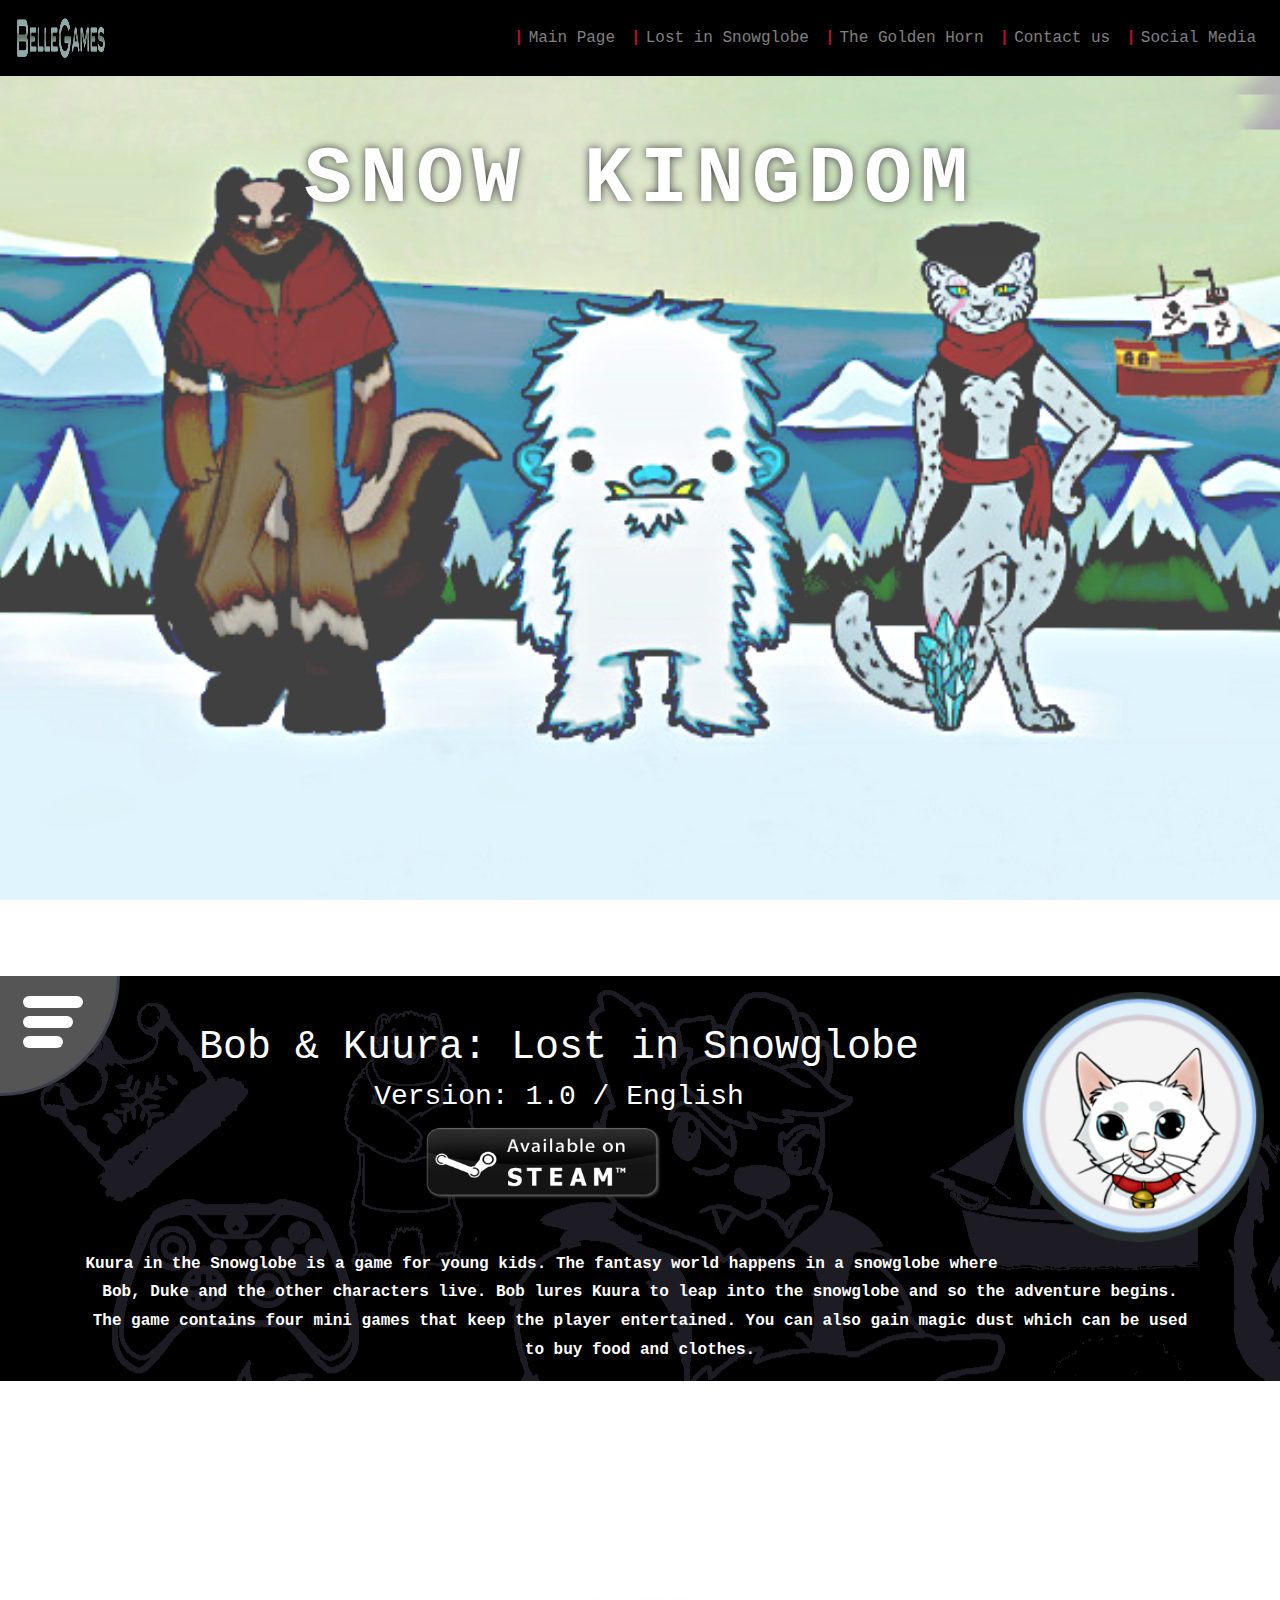
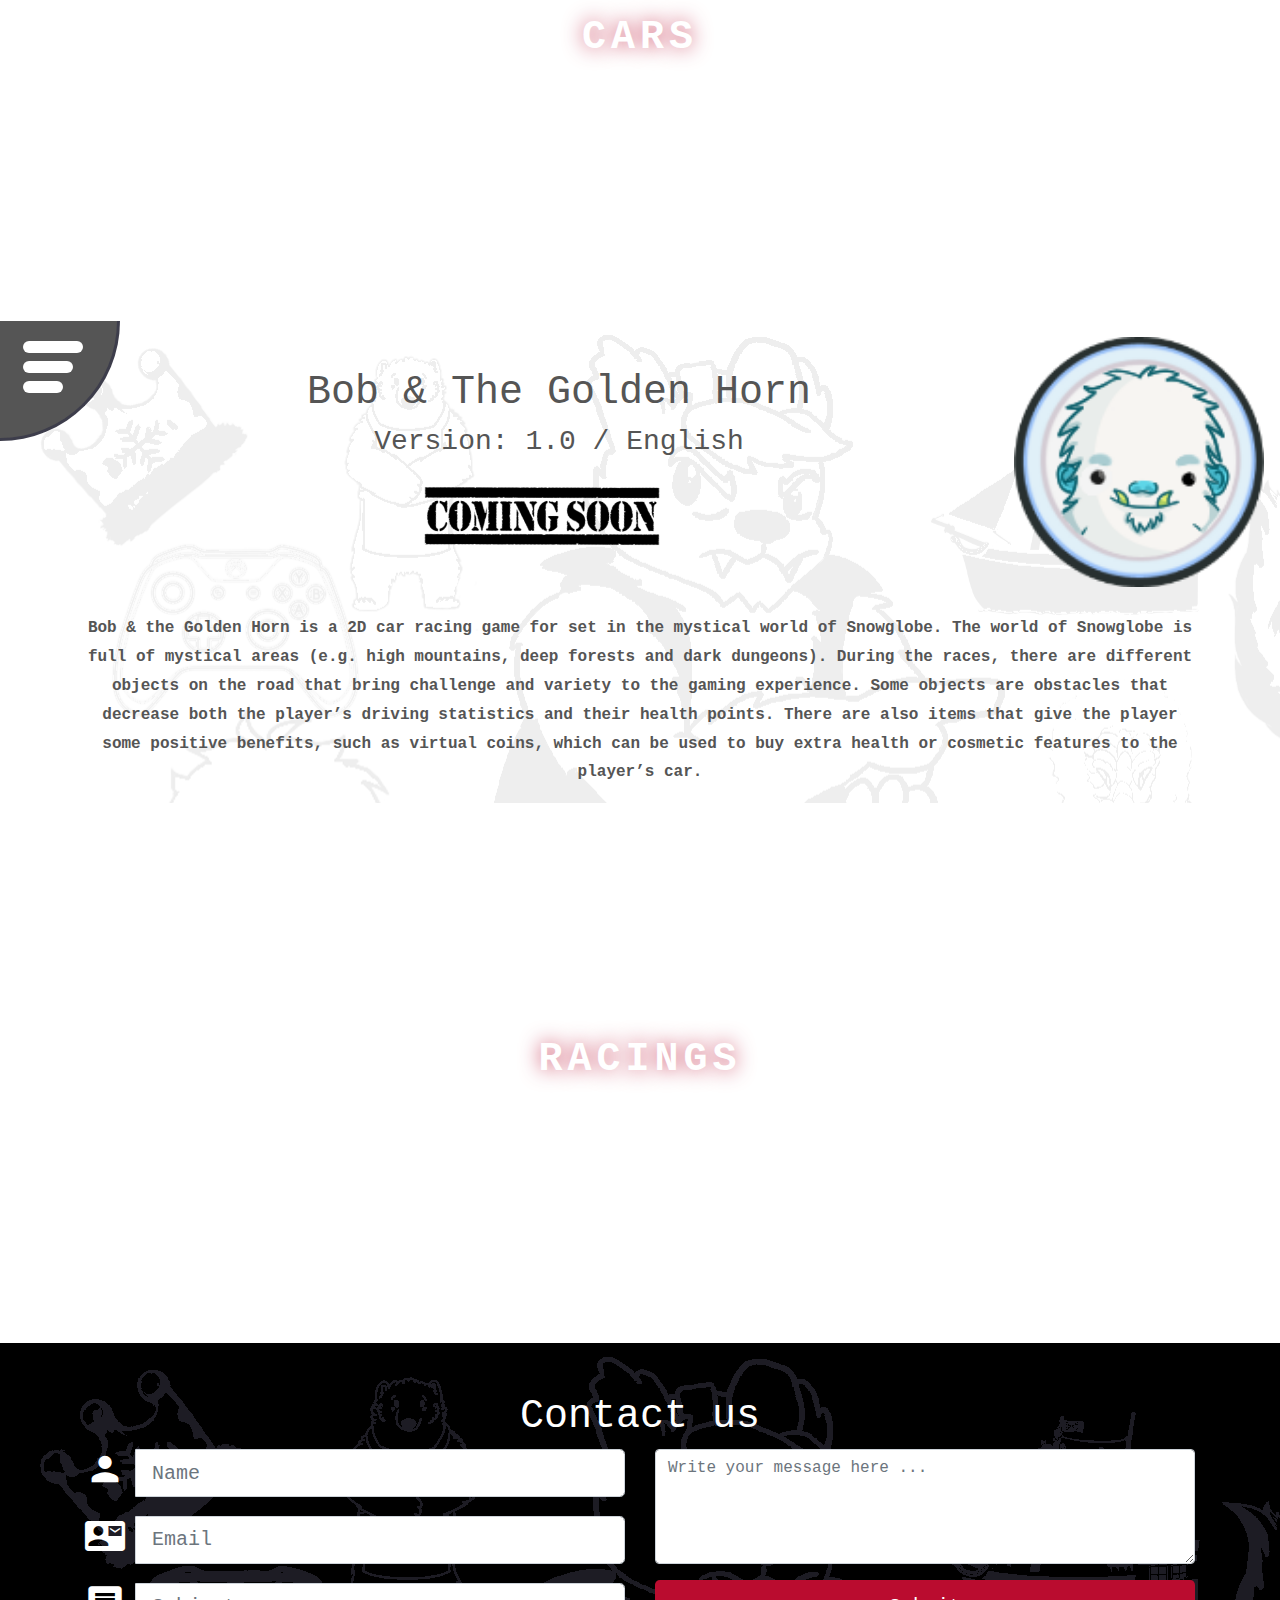
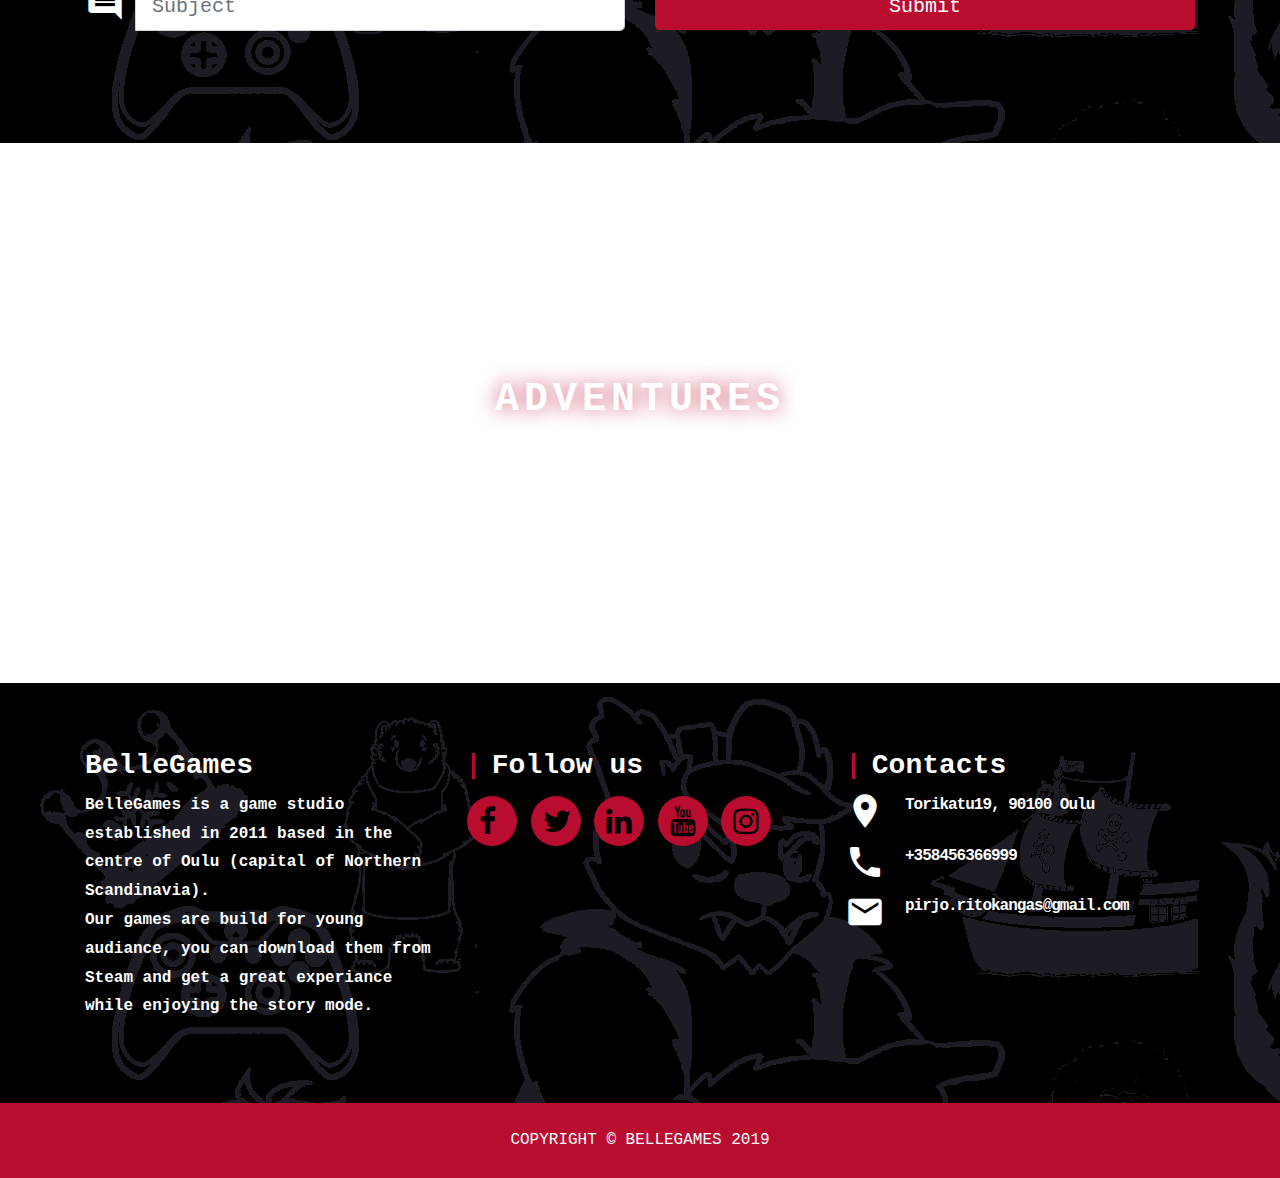
==== index.html @ 77a2d6e7 "first commit" ====
<!DOCTYPE html>
<html lang="en">
  <head>
    <!-- Required meta tags -->
    <meta charset="utf-8" />
    <meta
      name="viewport"
      content="width=device-width, initial-scale=1, shrink-to-fit=no"
    />

    <!-- Bootstrap CSS -->
    <link
      rel="stylesheet"
      href="https://stackpath.bootstrapcdn.com/bootstrap/4.3.1/css/bootstrap.min.css"
      integrity="sha384-ggOyR0iXCbMQv3Xipma34MD+dH/1fQ784/j6cY/iJTQUOhcWr7x9JvoRxT2MZw1T"
      crossorigin="anonymous"
    />

    <!--GOOGLE ICONS-->
    <link rel="stylesheet" href="https://fonts.googleapis.com/icon?family=Material+Icons">

    <!--OWN CSS-->
    <link rel="stylesheet" href="style.css" />

        <!--ICONS-->
        <link rel="stylesheet" href="https://cdnjs.cloudflare.com/ajax/libs/font-awesome/4.7.0/css/font-awesome.min.css">
        <link rel="stylesheet" href="https://fonts.googleapis.com/icon?family=Material+Icons">

    <title>BelleGames</title>
    <link rel="shortcut icon" type="image/png" href="./img/bellegameslogovas.png">
  </head>
  <body>
    <!-- NAVBAR START -->

    <nav class="navbar navbar-expand-sm bg-darkblack navbar-dark">
      <a href="#" class="navbar-brand"> 
        <img id="bglogo"class="w-25 float-left" src="./img/logo3.png"  alt="logo">
        <button
        class="navbar-toggler float-right"
        data-toggle="collapse"
        data-target="#navbarMenu"
      >
        <span class="navbar-toggler-icon"></span>
      </button>
    </a>
    

      <div class="collapse navbar-collapse" id="navbarMenu">
        <ul class="navbar-nav ml-auto">
          <li class="navbar-item">
            <a href="#" class="nav-link">Main Page</a>
          </li>
          <li class="navbar-item">
            <a href="#kuuraprf" class="nav-link">Lost in Snowglobe</a>
          </li>
          <li class="navbar-item">
            <a href="#bobprf" class="nav-link">The Golden Horn</a>
          </li>
          <li class="navbar-item">
            <a href="#cnt-us" class="nav-link">Contact us</a>
          </li>
          <li class="navbar-item">
            <a href="#footer-some" class="nav-link">Social Media</a>
          </li>
        </ul>
      </div>
    </nav>

    <!-- NAVBAR END -->
    <!--MAIN IMAGE-->

    <div class="parallax1">
      <div class="heading">
        Snow kingdom
      </div>
    </div>

    <!--MAIN IMAGE END-->

    <!--SECTION TEXT-->

    <section class="dark-text">
        
        
        <div id="btn-imp" class="btn-stl">
            <div id="btn-icon"  class="icon">
                <span class="line top"></span>
                <span class="line middle"></span>
                <span class="line bottom"></span>
            </div>

            <ul class="nav-list">
              <li id="krabt">About</li>
              <li id="krglr">Gallery</li>
              <li id="krprp">Privacy Policy</li>
              <li><a href="http://kuura.bellegames.net/">Learn more</a></li>
            </ul>

        </div>
            
        
        
        
        <img id="kuuraprf" src="./img/kuura.png" class="float-md-right m-3" alt="Kuura">
      <div class="container my-5">
        <h1>Bob & Kuura: Lost in Snowglobe</h1>
        <h3>Version: 1.0 / English</h3>
        <a href="https://store.steampowered.com/app/1013940/Bob_and_Kuura_Lost_in_Snowglobe/">
        <img id="steamprf" src="./img/steam.png" alt="Steam">
        </a>
      </div> 
            <div id="krabt-p" class="container">
              <p>
                Kuura in the Snowglobe is a game for young kids. 
                The fantasy world happens in a snowglobe where Bob, Duke and the other characters live. 
                Bob lures Kuura to leap into the snowglobe and so the adventure begins.
                The game contains four mini games that keep the player entertained. 
                You can also gain magic dust which can be used to buy food and clothes.
              </p>
            </div>

            <div id="krglr-p" class="container mb-5" style="max-width: 850px; display:none;">
                
                <div id="carouselFade" class="carousel slide carousel-fade" data-ride="carousel">
                    <div class="carousel-inner">
                      <div class="carousel-item active">
                        <img src="./img/kuuraglr1.jpg" class="d-block w-100 rounded" alt="...">
                      </div>
                      <div class="carousel-item">
                        <img src="./img/kuuraglr2.jpg" class="d-block w-100 rounded" alt="...">
                      </div>
                      <div class="carousel-item">
                        <img src="./img/kuuraglr3.jpg" class="d-block w-100 rounded" alt="...">
                      </div>
                      <div class="carousel-item">
                        <img src="./img/kuuraglr4.jpg" class="d-block w-100 rounded" alt="...">
                      </div>
                      <div class="carousel-item">
                        <img src="./img/kuuraglr5.jpg" class="d-block w-100 rounded" alt="...">
                      </div>
                    </div>
                    <a class="carousel-control-prev" href="#carouselFade" role="button" data-slide="prev">
                      <span class="carousel-control-prev-icon" aria-hidden="true"></span>
                      <span class="sr-only">Previous</span>
                    </a>
                    <a class="carousel-control-next" href="#carouselFade" role="button" data-slide="next">
                      <span class="carousel-control-next-icon" aria-hidden="true"></span>
                      <span class="sr-only">Next</span>
                    </a>
                </div>      
              </div>

              <div id="krprp-p" class="container mb-5" style="display: none;">
                <h3>Privacy Policy</h3>
                <p>
                  BelleGames (“We” or “Us”) has created this privacy policy to describe how 
                  Kuura in the Snowglobe game (“Game”) uses the user’s (“You”) personal information.
                </p>
                <h3>Automatic Data Collection and Advertising</h3>
                <p>
                  We do not collect or publish any personal information. 
                  You can download the game for free and play it for an unlimited time. 
                  We do not collect any information or allow third parties to identify you as a person.
                </p>
                <h3>Your consent</h3>
                <p>
                  By using our Game, you consent to our privacy policy. 
                  We may decide to change our privacy policy for any reason. 
                  If there are any questions regarding this privacy policy you may 
                  contact us at pirjo.ritokangas@bellegames.net.
                </p>
              </div>
      
          </section>
  
    <!--SECTION TEXT END-->

    <!--SECOND IMG-->
    <div class="parallax2">
      <div class="heading-sm">
        CARS
      </div>
    </div>
    <!--SECOND IMG END-->

    <!--SECTION SECOND TEXT-->

    <section class="section1">
      
      <div id="btn-imp-bob" class="btn-stl-bob">
        <div id="btn-icon-bob" class="icon-bob">
            <span class="line top"></span>
            <span class="line middle"></span>
            <span class="line bottom"></span>
        </div>

        <ul class="nav-list-bob">
          <li id="bobabt">About</li>
          <li id="bobglr">Gallery</li>
          <li id="bobprp">Privacy Policy</li>
          <li><a href="#">Coming soon</a></li>
        </ul>

    </div>
        
    
    
    
    <img id="bobprf" src="./img/bob.png" class="float-md-right m-3" alt="Bob">
  <div class="container my-5">
    <h1>Bob & The Golden Horn</h1>
    <h3>Version: 1.0 / English</h3>
    <img id="cmsoonprf" src="./img/comingsoon.png" alt="Coming Soon">
  </div> 
        <div id="bobabt-p" class="container">
          <p>
              
              Bob & the Golden Horn is a 2D car racing game for set in the mystical world of Snowglobe. 
              The world of Snowglobe is full of mystical areas (e.g. high mountains, 
              deep forests and dark dungeons). 
              During the races, there are different objects on the road that bring challenge and variety 
              to the gaming experience. Some objects are obstacles that decrease both the player’s 
              driving statistics and their health points. There are also items that give the player 
              some positive benefits, such as virtual coins, which can be used to buy extra health 
              or cosmetic features to the player’s car.            
          </p>
        </div>

        <div id="bobglr-p" class="container mb-5" style="max-width: 850px; display: none;">
            
            <div id="carouselFadeBob" class="carousel slide carousel-fade" data-ride="carousel">
                <div class="carousel-inner">
                  <div class="carousel-item active">
                    <img src="./img/bobglr1.png" class="d-block w-100 rounded" alt="...">
                  </div>
                  <div class="carousel-item">
                    <img src="./img/bobglr2.png" class="d-block w-100 rounded" alt="...">
                  </div>
                  <div class="carousel-item">
                    <img src="./img/bobglr3.png" class="d-block w-100 rounded" alt="...">
                  </div>
                  <div class="carousel-item">
                    <img src="./img/bobglr4.png" class="d-block w-100 rounded" alt="...">
                  </div>
                  <div class="carousel-item">
                    <img src="./img/bobglr5.png" class="d-block w-100 rounded" alt="...">
                  </div>
                </div>
                <a class="carousel-control-prev" href="#carouselFadeBob" role="button" data-slide="prev">
                  <span class="carousel-control-prev-icon" aria-hidden="true"></span>
                  <span class="sr-only">Previous</span>
                </a>
                <a class="carousel-control-next" href="#carouselFadeBob" role="button" data-slide="next">
                  <span class="carousel-control-next-icon" aria-hidden="true"></span>
                  <span class="sr-only">Next</span>
                </a>
            </div>      
          </div>

          <div id="bobprp-p" class="container mb-5" style="display: none;">
            <h3>Privacy Policy</h3>
            <p>
              BelleGames (“We” or “Us”) has created this privacy policy to describe how 
              Kuura in the Snowglobe game (“Game”) uses the user’s (“You”) personal information.
            </p>
            <h3>Automatic Data Collection and Advertising</h3>
            <p>
              We do not collect or publish any personal information. 
              You can download the game for free and play it for an unlimited time. 
              We do not collect any information or allow third parties to identify you as a person.
            </p>
            <h3>Your consent</h3>
            <p>
              By using our Game, you consent to our privacy policy. 
              We may decide to change our privacy policy for any reason. 
              If there are any questions regarding this privacy policy you may 
              contact us at pirjo.ritokangas@bellegames.net.
            </p>
          </div>







    </section>

    <!--SECTION SECOND TEXT END-->

    <!--THIRD IMG-->

    <div class="parallax3">
      <div class="heading-sm">
        RACINGS
      </div>
    </div>

    <!--THIRD IMG END-->

    <!--SECTION THIRD TEXT-->

    <div id="cnt-us" class="dark-text" style="padding-top: 50px;">
      <h1>Contact us</h1>
      <div class="container">
        <form action="contact.php" method="POST" enctype="multipart/form-data" role="form">

          <div class="row">
            <div class="col-md-6 col-sm-6 col-xs-12">
  
        
          <div class="input-group input-group-lg mb-3">
            <span class="input-group-addon"><i class="material-icons">person</i></span>
            <input id="name" type="text" class="form-control" name="name" placeholder="Name" required>
          </div>
          
          <div class="input-group input-group-lg mb-3">
            <span class="input-group-addon"><i class="material-icons">contact_mail</i></span>
            <input id="email" type="email" class="form-control" name="email" placeholder="Email" required>
          </div>
          
          <div class="input-group input-group-lg mb-3">
            <span class="input-group-addon"><i class="material-icons">insert_comment</i></span>
            <input id="sbj" type="text" class="form-control" name="sbj" placeholder="Subject">
          </div>
  
        </div>
  
  
        <div class="col-md-6 col-sm-6 col-xs-12">
  
            <textarea name="message" id="contmsg" class="form-control mb-3" rows="4" placeholder="Write your message here ..." required></textarea>
            
            <button type="submit" class="btn btn-primary btn-blue btn-lg btn-block ">Submit</button>
        </div>
  
  
        </div>
  
        </form>
      </div>
    </div>

    <!--SECTION THIRD TEXT END-->

    <!--FORTH IMG-->

    <div class="parallax4">
      <div class="heading-sm">
        ADVENTURES
      </div>
    </div>

    <!--FORTH IMG END-->

    <!--FOOTER-->
    <footer>
    <div class="dark-text">
      <div id="footer-some" class="container">
        <div class="row justify-content-center">
          <div class="col-12 col-sm-12 col-md-4 col-lg-4 col-xl-4 my-3  element-one"> <h3>BelleGames</h3> <p>BelleGames is a game studio established in 2011 based in the centre of Oulu (capital of Northern Scandinavia).<br> Our games are build for young audiance, you can download them from Steam and get a great experiance while enjoying the story mode.</p> </div>
          <div class="col-12 col-sm-12 col-md-4 col-lg-4 col-xl-4 my-3 element-two"> <h3>Follow us</h3>
            <a href="https://www.facebook.com/bellegamesFI" class="fa fa-facebook"></a>
            <a href="https://twitter.com/bellegamesfi/" class="fa fa-twitter"></a>
            <a href="https://www.linkedin.com/company/bellegames-oy-ltd-/" class="fa fa-linkedin"></a>
            <a href="https://www.youtube.com/channel/UCKc8Vs5TKsoHCxmtLZL3GhQ" class="fa fa-youtube"></a>
            <a href="https://www.instagram.com/bellegamesfi/?hl=en//" class="fa fa-instagram"></a>
          </div>
          <div class="col-12 col-sm-12 col-md-4 col-lg-4 col-xl-4 my-3 element-three"> <h3>Contacts</h3>
            <i class="material-icons">place</i><span class="cont">Torikatu19, 90100 Oulu</span><br> 
            <i class="material-icons">local_phone</i><span class="cont">+358456366999</span><br>
            <i class="material-icons">mail</i><span class="cont">pirjo.ritokangas@gmail.com</span>
          </div>
        </div>
      </div>
    </div>
    <p class='footer-name'>COPYRIGHT &copy; BELLEGAMES 2019</p>
  </footer>
    <!--FOOTER END-->

    <!-- Optional JavaScript -->
    <!-- jQuery first, then Popper.js, then Bootstrap JS -->
    <script
      src="https://code.jquery.com/jquery-3.3.1.slim.min.js"
      integrity="sha384-q8i/X+965DzO0rT7abK41JStQIAqVgRVzpbzo5smXKp4YfRvH+8abtTE1Pi6jizo"
      crossorigin="anonymous"
    ></script>
    <script
      src="https://cdnjs.cloudflare.com/ajax/libs/popper.js/1.14.7/umd/popper.min.js"
      integrity="sha384-UO2eT0CpHqdSJQ6hJty5KVphtPhzWj9WO1clHTMGa3JDZwrnQq4sF86dIHNDz0W1"
      crossorigin="anonymous"
    ></script>
    <script
      src="https://stackpath.bootstrapcdn.com/bootstrap/4.3.1/js/bootstrap.min.js"
      integrity="sha384-JjSmVgyd0p3pXB1rRibZUAYoIIy6OrQ6VrjIEaFf/nJGzIxFDsf4x0xIM+B07jRM"
      crossorigin="anonymous"
    ></script>


    <!--jQuery-->
    <script src="https://ajax.googleapis.com/ajax/libs/jquery/3.4.1/jquery.min.js"></script>
    <script type="text/javascript">
    $(document).ready(function(){



    $('#btn-icon').click(function(){
        $('.icon').toggleClass('close');
        $("#btn-imp").toggleClass('btn-stl btn-stl2');
        $(".nav-list").toggle();

    });

    $('#btn-icon-bob').click(function(){
        $('.icon-bob').toggleClass('close');
        $("#btn-imp-bob").toggleClass('btn-stl-bob btn-stl2-bob');
        $(".nav-list-bob").toggle();

    });

    $("#krglr").click(function(){
        $("#krglr-p").css("display","");
        $("#krabt-p").css('display','none');
        $("#krprp-p").css('display','none');
    });

    $("#krabt").click(function(){
        $("#krglr-p").css("display","none");
        $("#krabt-p").css('display','');
        $("#krprp-p").css('display','none');
    });

    $("#krprp").click(function(){
        $("#krglr-p").css("display","none");
        $("#krabt-p").css('display','none');
        $("#krprp-p").css('display','');
    });

    $("#bobglr").click(function(){
        $("#bobglr-p").css("display","");
        $("#bobabt-p").css('display','none');
        $("#bobprp-p").css('display','none');
    });

    $("#bobabt").click(function(){
        $("#bobglr-p").css("display","none");
        $("#bobabt-p").css('display','');
        $("#bobprp-p").css('display','none');
    });

    $("#bobprp").click(function(){
        $("#bobglr-p").css("display","none");
        $("#bobabt-p").css('display','none');
        $("#bobprp-p").css('display','');
    });


  });
    </script>

  </body>
</html>
---- style.css ----
body,
html {
  height: 100%;
  margin: 0;
  font-family: "Courier New", Courier, monospace;
  line-height: 180%;
  color: #555;
  text-align: center;
}

/*NAVBAR*/
.bg-darkblack{
  background: rgba(0, 0, 0);
}

.nav-link::before{
  content: '|' ;
  color: #ba0c2f;
  margin-right: 5px;
  font-weight: 600;
}
/*NAVBAR END*/

.parallax1 {
  background: url(./img/characters2.jpg);
  min-height: 100%;
}

.parallax2 {
  background: url(./img/background2.png);
  min-height: 60%;
}

.parallax3 {
  background: url(./img/background3.png);
  min-height: 60%;
}

.parallax4 {
  background: url(./img/background4.png);
  min-height: 60%;
}

.parallax1,
.parallax2,
.parallax3,
.parallax4 {
  position: relative;
  opacity: 0.75;
  background-position: center;
  background-size: cover;
  background-repeat: no-repeat;
  background-attachment: fixed;
}

.heading {
  position: absolute;
  color: #fff;
  font-size: 500%;
  top: 10%;
  width: 100%;
  text-transform: uppercase;
  letter-spacing: 8px;
  text-shadow: 0 0 8px #000;
  font-weight: bold;
}




.heading-sm {
  position: absolute;
  top: 45%;
  color: #fff;
  width: 100%;
  font-size: 250%;
  text-transform: uppercase;
  letter-spacing: 5px;
  text-shadow: 0 0 20px #ba0c2f;
  font-weight: 600;
}


.section1{
  overflow: auto;
  background: url(./img/tutorial.png);
  min-height: 400px;
  font-weight: 600;
}


.dark-text {
  overflow: auto;
  background: url(./img/darkbackground.png);
  color: #fff;
  min-height: 400px;
  font-weight: 600;
}

.btn-stl{
  float: left;
  background: #555;
  border: rgb(61, 61, 75) solid 3px;
  border-top: none;
  border-left: none;
  border-radius: 0 0px 350px 0;
  height:120px;
  width: 120px;
  position: relative;
  cursor: pointer;
}

.btn-stl2{
  float: left;
  background: #555;
  border: rgb(61, 61, 75) solid 3px;
  border-top: none;
  border-left: none;
  border-radius: 0 0px 350px 0;
  height:400px;
  width: 400px;
  position: relative;
  cursor: pointer;
}

.btn-stl-bob{
  float: left;
  background: #555;
  border: rgb(61, 61, 75) solid 3px;
  border-top: none;
  border-left: none;
  border-radius: 0 0px 350px 0;
  height:120px;
  width: 120px;
  position: relative;
  cursor: pointer;
}

.btn-stl2-bob{
  float: left;
  background: #555;
  border: rgb(61, 61, 75) solid 3px;
  border-top: none;
  border-left: none;
  border-radius: 0 0px 350px 0;
  height:400px;
  width: 400px;
  position: relative;
  cursor: pointer;
}


/*
.btn-icon{
  font-size: 100px;
  color: #fff;
  text-align: center;
  vertical-align: middle;
}
*/

.icon{
  text-align: left;
  padding-left: 20%;
}

.icon-bob{
  text-align: left;
  padding-left: 20%;
}

.line{
  text-align: left;
  margin-top: 0%;
  position: absolute;
  height: 12px;
  background: #fff;
  border-radius: 8px;
  transition: all cubic-bezier(0.26, 0.1, 0.27, 1.55) 0.45s;
}

.top{
  top: 20px;
  width: 60px;
}

.middle{
  top: 40px;
  width: 50px;
}

.bottom{
  top: 60px;
  width: 40px;
}

.icon.close .top{
  transform: rotate(45deg);
  top: 40px;
  left: 15px;
}

.icon.close .middle, .icon.close .bottom{
  transform: rotate(-45deg);
  top: 40px;
  left: 15px;
}

.icon.close .bottom{
  transform: rotate(-45deg);
  top: 45px;
  left: 15px;
}

.icon-bob.close .top{
  transform: rotate(45deg);
  top: 40px;
  left: 15px;
}

.icon-bob.close .middle, .icon-bob.close .bottom{
  transform: rotate(-45deg);
  top: 40px;
  left: 15px;
}

.icon-bob.close .bottom{
  transform: rotate(-45deg);
  top: 45px;
  left: 15px;
}

.nav-list {
  list-style-type: none;
  margin: 0px 0px 0px 20px;
  padding: 20px 100px 100px 100px;
  display: none;
}

.nav-list-bob {
  list-style-type: none;
  margin: 0px 0px 0px 20px;
  padding: 20px 100px 100px 100px;
  display: none;
}

.nav-list li {
  display: block;
  color: rgb(0, 0, 0);
  padding: 8px 16px;
  text-decoration: none;
  text-transform: uppercase;
  font-weight: 700;
}

/* Change the link color on hover */
.nav-list li:hover {
  background-color: #ba0c2f;
  color: white;
  border-radius: 0 00px 350px 0;
}

.nav-list li a {
  display: block;
  color: rgb(0, 0, 0);
  padding: 8px 16px;
  text-decoration: none;
  text-transform: uppercase;
  font-weight: 700;
}

/* Change the link color on hover */
.nav-list li a:hover {
  background-color: #ba0c2f;
  color: white;
  border-radius: 0 00px 350px 0;
}

.nav-list-bob li {
  display: block;
  color: rgb(0, 0, 0);
  padding: 8px 16px;
  text-decoration: none;
  text-transform: uppercase;
  font-weight: 700;
}

/* Change the link color on hover */
.nav-list-bob li:hover {
  background-color: #ba0c2f;
  color: white;
  border-radius: 0 00px 350px 0;
}

.nav-list-bob li a {
  display: block;
  color: rgb(0, 0, 0);
  padding: 8px 16px;
  text-decoration: none;
  text-transform: uppercase;
  font-weight: 700;
}

/* Change the link color on hover */
.nav-list-bob li a:hover {
  background-color: #ba0c2f;
  color: white;
  border-radius: 0 00px 350px 0;
}

#steamprf{
  width: 250px;
  height: 80px;
  cursor:pointer;
}

#cmsoonprf{
  width: 250px;
  height: 100px;
}

#bobprf{
  width: 250px;
  height: 250px;
}

#kuuraprf{
  width: 250px;
  height: 250px;
}

#bglogo{
  width: 150px;
  height: 50px;
}

/*EMAIL FORM*/
.material-icons{
  font-size: 40px !important;
  padding-right: 10px;
}

.formttl{
  float: right;
}

.btn-blue{
  background: #ba0c2f !important;
  border: #000;
  padding-top: 12px;
  margin-bottom: 70px;
}

.btn-blue:hover{
  opacity: 0.7;
}

#contmsg{
  height: 115px;
}
/*EMAIL FORM END*/

/*FOOTER START*/
#footer-some{
  text-align: left;
  padding-top: 50px;
  padding-bottom: 50px;
}

.element-one h3, .element-two h3, .element-three h3{
  font-weight: 600;
} 

.element-two h3::before{
  content: '|';
  color: #ba0c2f;
  margin-right: 10px;
}

.element-three h3::before{
  content: '|';
  color: #ba0c2f;
  margin-right: 10px;
}

.fa {
  padding: 10px 12px !important;
  font-size: 30px !important;
  width: 50px !important;
  height: 50px !important;
  text-decoration: none !important;
  margin: 5px 2px !important;
  border-radius: 50% !important;
  background: #ba0c2f !important;
  color: rgb(0, 0, 0) !important;
}

.fa:hover {
    opacity: 0.5;
}

.cont{
    vertical-align: top;
    margin-left: 10px;
    letter-spacing: -1px;
}

.footer-name{
    text-align: center;
    background: #ba0c2f;
    color: #fff;
    line-height: 75px;
    margin-bottom: 0;
}
/*FOOTER END*/




@media (max-width: 768px) {
  .heading {
    font-size: 250%;
  }
  .heading-sm {
    font-size: 180%;
  }
  .two-col {
    width: 100%;
    padding: 0;
    text-align: center;
  }

  .btn-stl{
    height: 100px;
    width: 100px;
  }

  #kuuraprf{
    width: 150px;
    height: 150px;
  }

  #bobprf{
    width: 150px;
    height: 150px;
  }

  #bglogo{
    width: 110px;
    height: 40px;
  }

  .nav-link{
    text-align: left;
  }

}
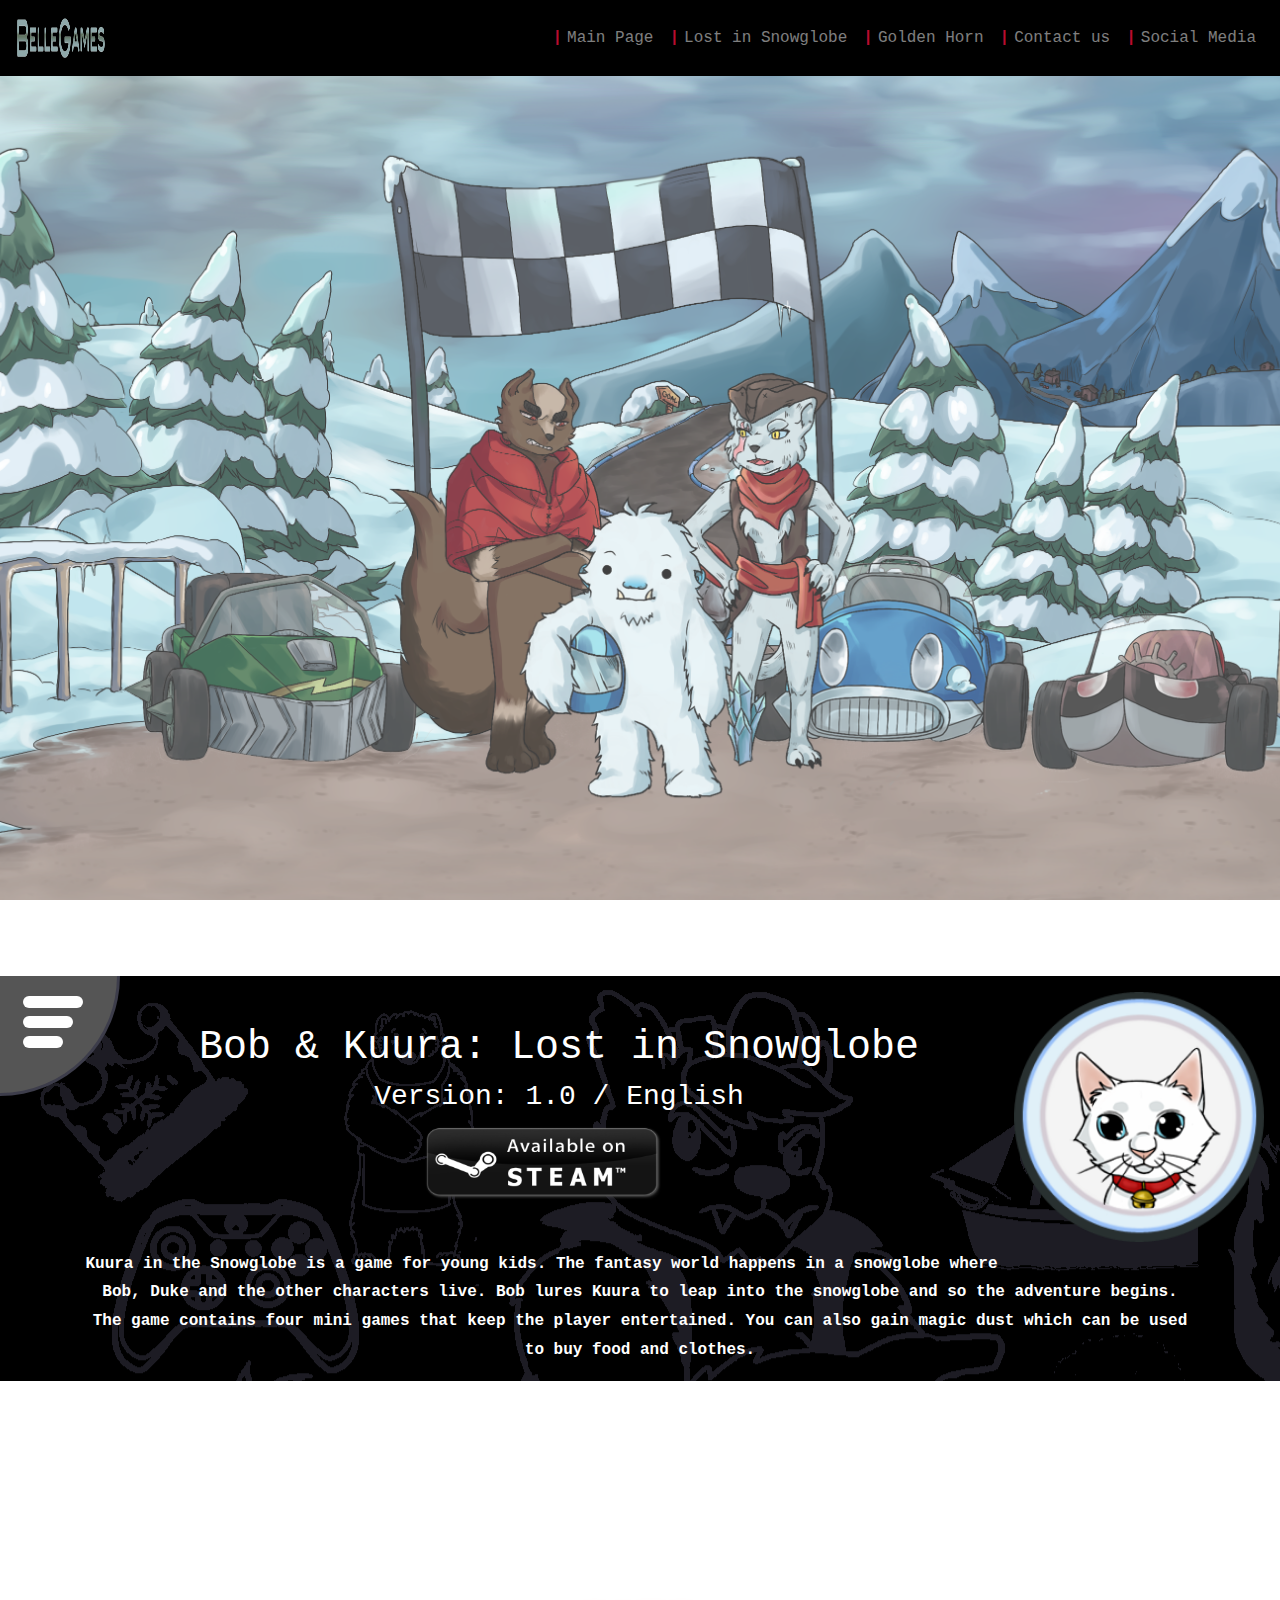
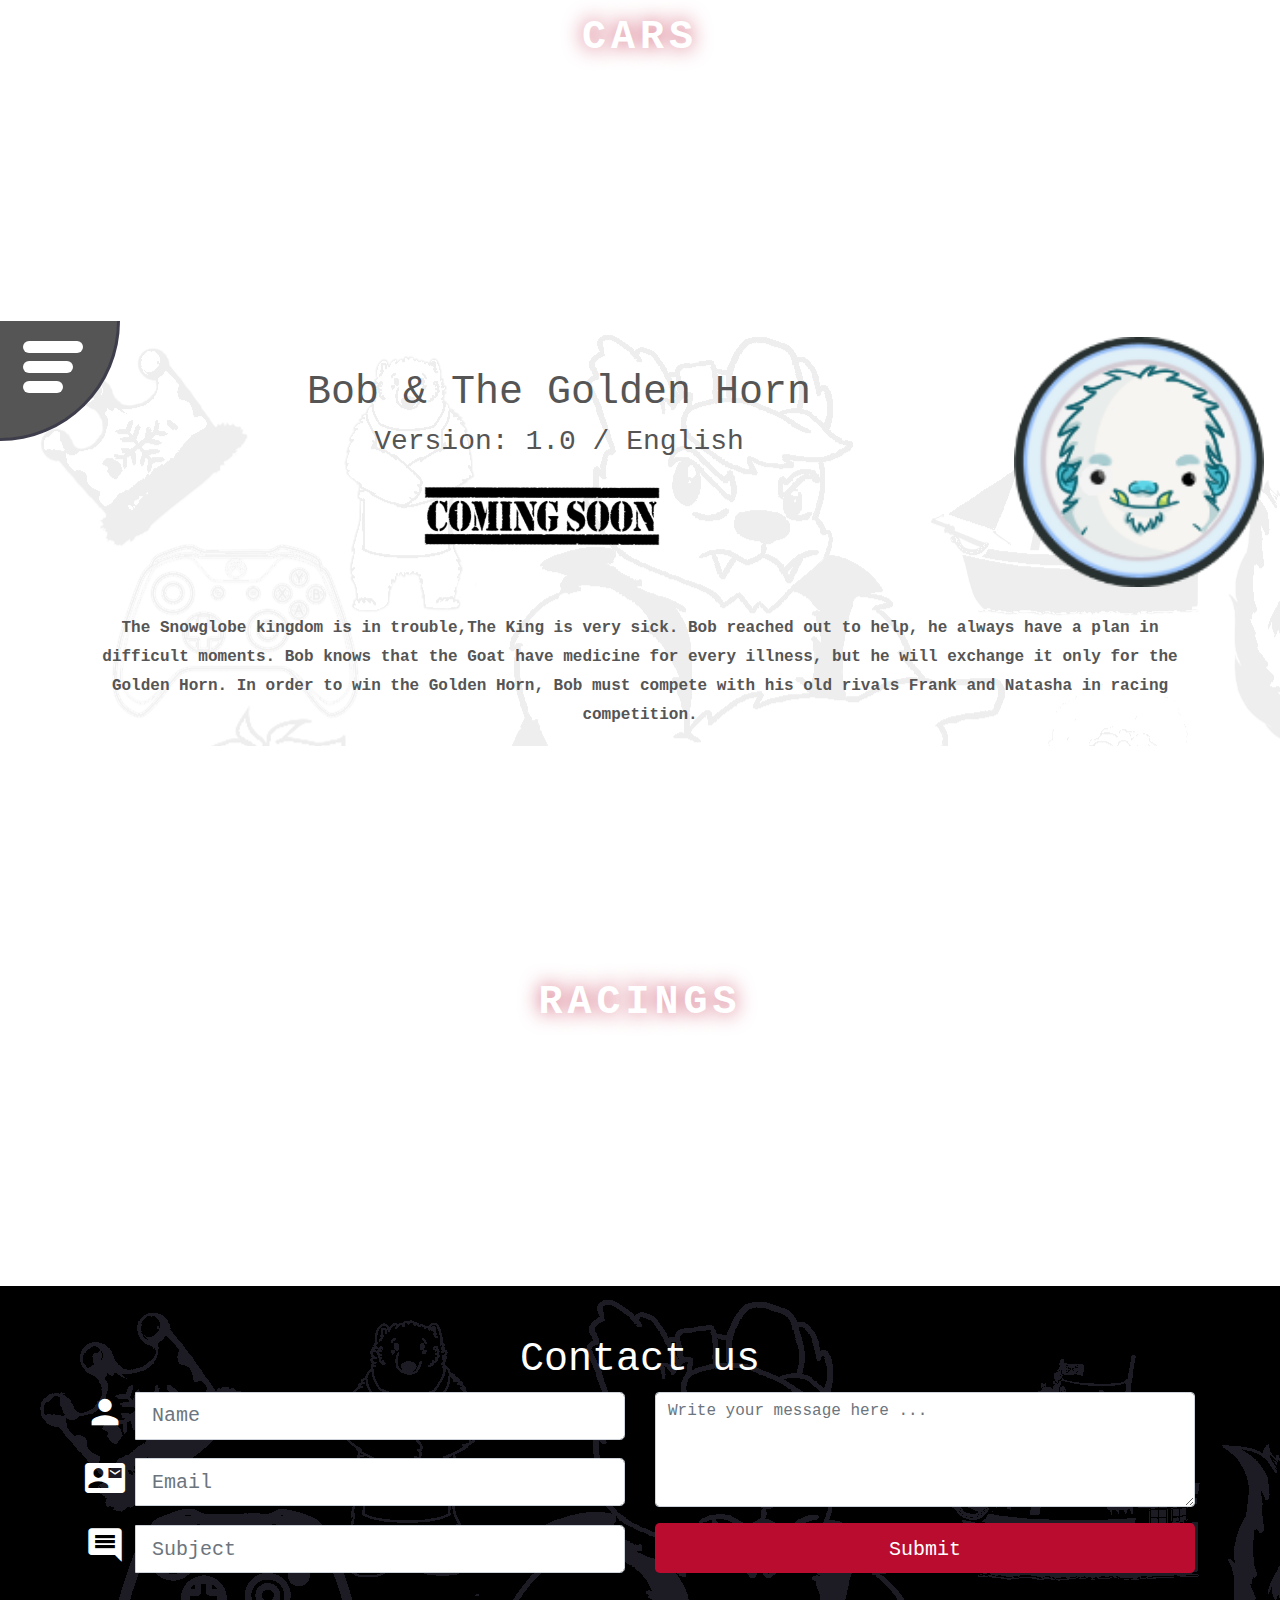
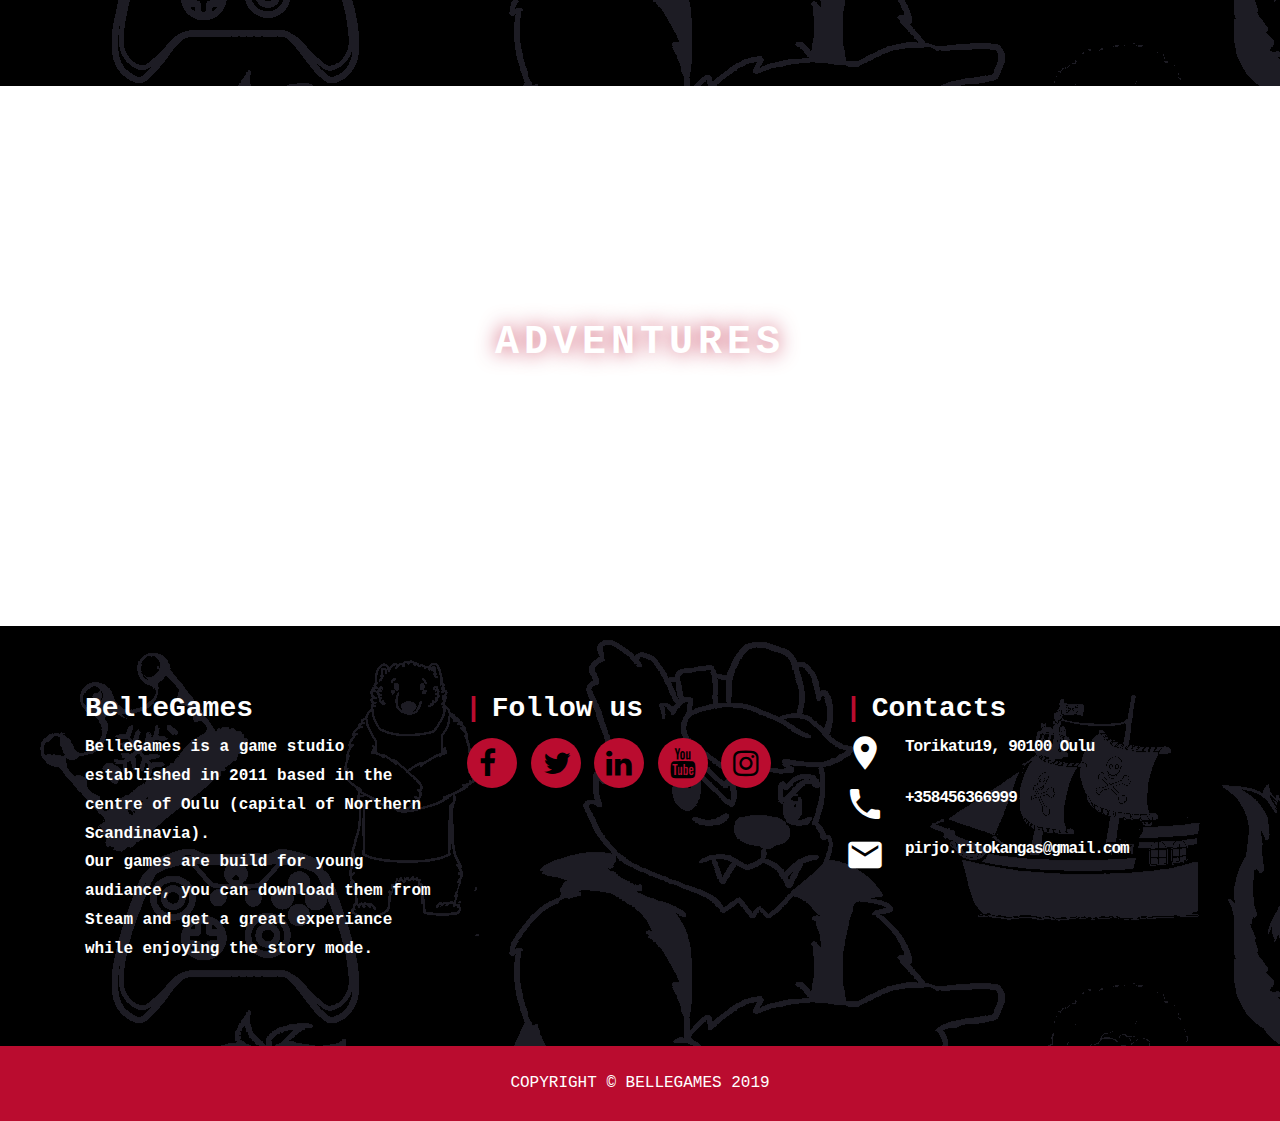
==== commit 768f8fad: "second commit" ====
--- a/index.html
+++ b/index.html
@@ -54,7 +54,7 @@
             <a href="#kuuraprf" class="nav-link">Lost in Snowglobe</a>
           </li>
           <li class="navbar-item">
-            <a href="#bobprf" class="nav-link">The Golden Horn</a>
+            <a href="#bobprf" class="nav-link">Golden Horn</a>
           </li>
           <li class="navbar-item">
             <a href="#cnt-us" class="nav-link">Contact us</a>
@@ -71,7 +71,7 @@
 
     <div class="parallax1">
       <div class="heading">
-        Snow kingdom
+        
       </div>
     </div>
 
@@ -214,15 +214,12 @@
   </div> 
         <div id="bobabt-p" class="container">
           <p>
-              
-              Bob & the Golden Horn is a 2D car racing game for set in the mystical world of Snowglobe. 
-              The world of Snowglobe is full of mystical areas (e.g. high mountains, 
-              deep forests and dark dungeons). 
-              During the races, there are different objects on the road that bring challenge and variety 
-              to the gaming experience. Some objects are obstacles that decrease both the player’s 
-              driving statistics and their health points. There are also items that give the player 
-              some positive benefits, such as virtual coins, which can be used to buy extra health 
-              or cosmetic features to the player’s car.            
+            The Snowglobe kingdom is in trouble,The King  is very sick. 
+            Bob reached out to help, he always have a plan in difficult moments. 
+            Bob knows that the Goat have medicine for every illness, 
+            but he will exchange it only for the Golden Horn. 
+            In order to win the Golden Horn, 
+            Bob must compete with his old rivals Frank and Natasha in racing competition.          
           </p>
         </div>
 
--- a/style.css
+++ b/style.css
@@ -22,7 +22,7 @@
 /*NAVBAR END*/
 
 .parallax1 {
-  background: url(./img/characters2.jpg);
+  background: url(./img/goldenhornbg3.png);
   min-height: 100%;
 }
 
